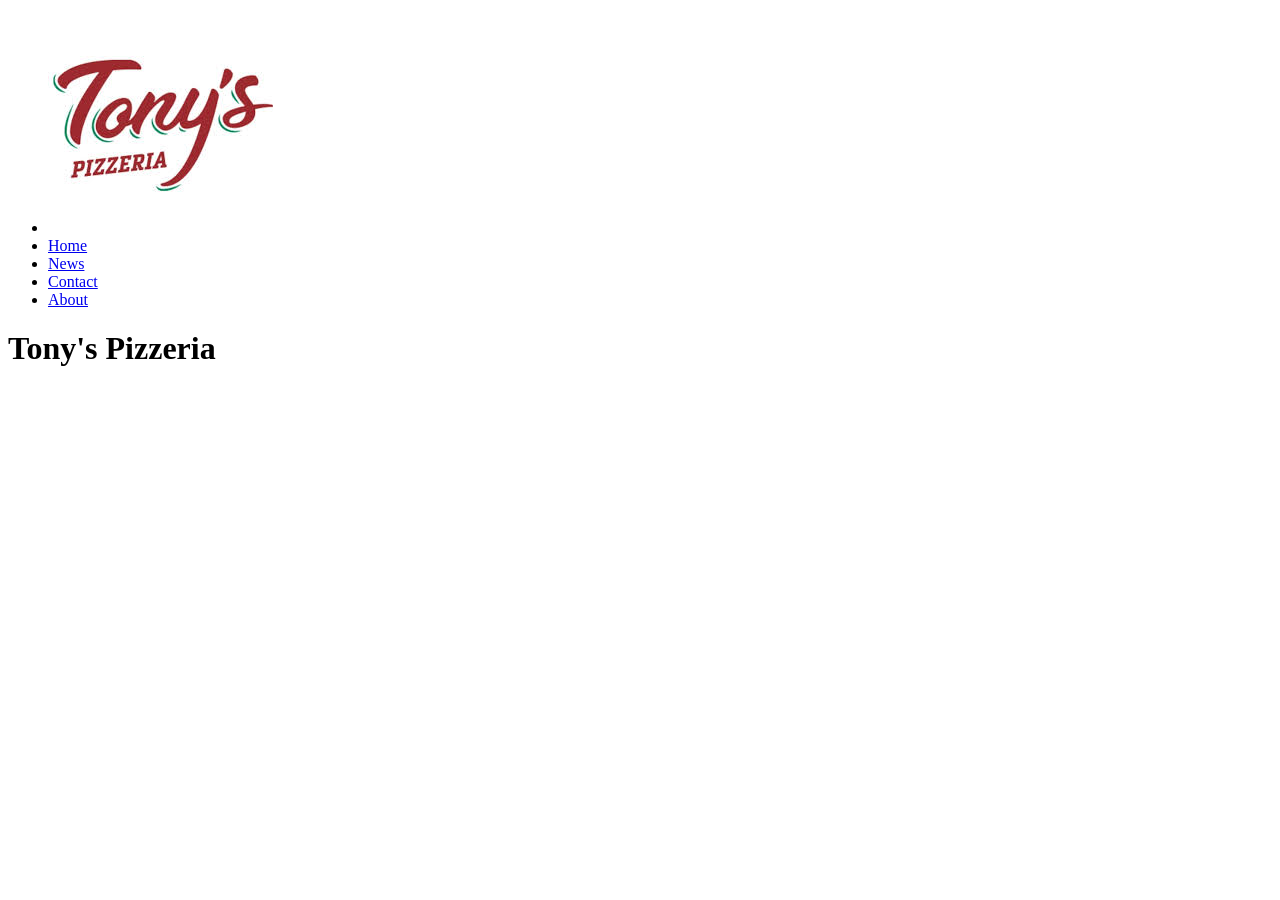
==== Test/about.html @ 1de23fa4 "Finished almost everything, just need to add the location page and gallery page. Also need to add a " ====
<html>
<head>
    <title>Main Page | Tony</title>
    <link href="main.css" rel="stylesheet">
</head>
<body>

<ul>
  <li><a href="index.html"><img src="images/logo.jpg"</a></li>
  <li><a href="default.asp">Home</a></li>
  <li><a href="news.asp">News</a></li>
  <li><a href="contact.asp">Contact</a></li>
  <li><a href="about.asp">About</a></li>
</ul>
<h1>Tony's Pizzeria</h1>
</body>
</html>
---- Test/main.css ----
@import url('https://fonts.googleapis.com/css2?family=Caveat:wght@400..700&display=swap');
@import url('https://fonts.googleapis.com/css2?family=Caveat:wght@400..700&family=Gelasio:ital,wght@0,400..700;1,400..700&display=swap');

.navbar {
  background-color: #1a1a1a;
  display: flex;
  justify-content: space-between;
  align-items: center;
  padding: 16px 32px;
  position: sticky;
  top: 0;
} 

.nav-links {
  display: flex;
  list-style: none;
  gap: 24px;
  align-items: center;
}

.nav-links a {
  color: #fff;
  text-decoration: none;
  font-size: 1rem;
}

.nav-links a:hover {
  color: #e63946;
}

.title {
  color: #e63946; 
  font-size: 28px;
  font-weight: bold;
  text-decoration: none;
  cursor: default;
}

.header-text {
  text-align: center;
}

.main-title {
  font-family: 'Caveat';
  font-size: 64px;
  margin-bottom: 6px
}

.address {
  font-family: 'Georgia';
}
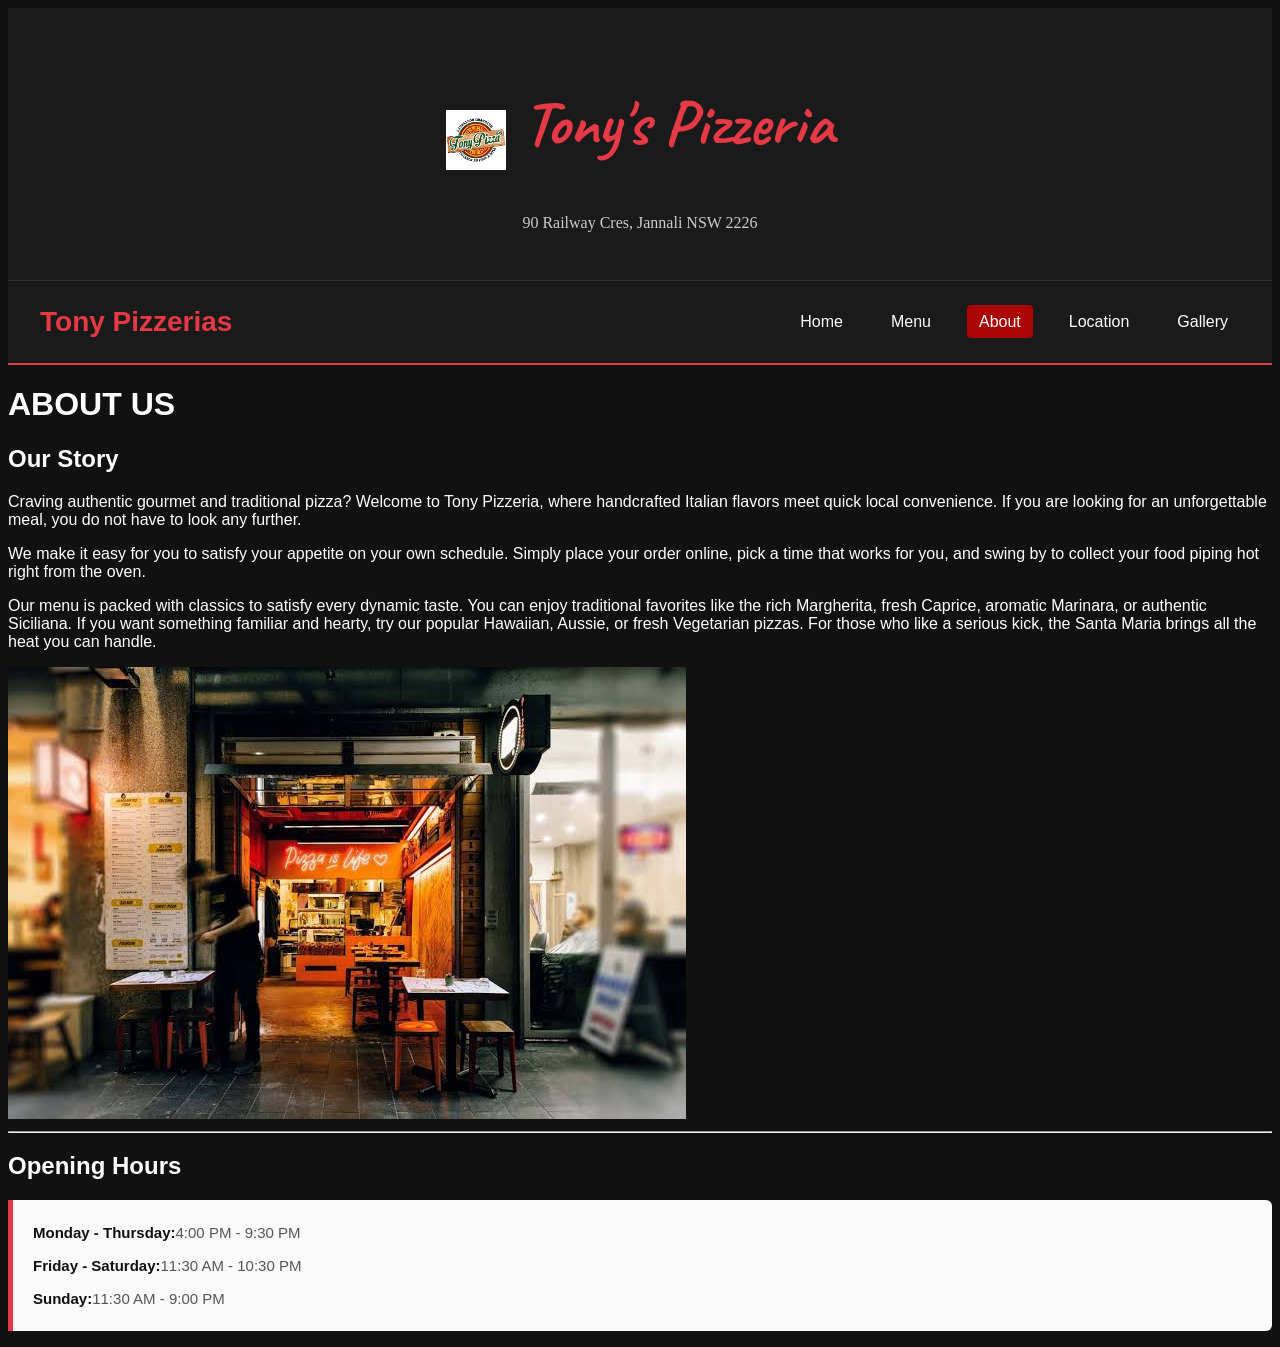
==== commit e6b11820: "Finished almost everything, just need to add the location page and gallery page. Also need to add a " ====
--- a/Test/about.html
+++ b/Test/about.html
@@ -1,17 +1,51 @@
-<html>
+<!DOCTYPE html>
+<html lang="en">
 <head>
-    <title>Main Page | Tony</title>
+    <title>About Us | Tony Pizzeria</title>
     <link href="main.css" rel="stylesheet">
 </head>
 <body>
 
-<ul>
-  <li><a href="index.html"><img src="images/logo.jpg"</a></li>
-  <li><a href="default.asp">Home</a></li>
-  <li><a href="news.asp">News</a></li>
-  <li><a href="contact.asp">Contact</a></li>
-  <li><a href="about.asp">About</a></li>
-</ul>
-<h1>Tony's Pizzeria</h1>
+    <header class="header-text">
+        <img src="images/images.png" alt="Tony's Pizzeria Logo" class="title-logo">
+        <h1 class="main-title">Tony's Pizzeria</h1>
+        <p class="address">90 Railway Cres, Jannali NSW 2226</p>
+    </header>
+
+    <nav class="navbar">
+        <span class="title">Tony Pizzerias</span>
+        <ul class="nav-links">
+            <li><a href="index.html">Home</a></li>
+            <li><a href="menu.html">Menu</a></li>
+            <li><a href="about.html" class="active">About</a></li>
+            <li><a href="location.html">Location</a></li>
+            <li><a href="gallery.html">Gallery</a></li>
+        </ul>
+    </nav>
+
+    <main class="about-container">
+        <h1 class="about-title">ABOUT US</h1>
+
+        <div class="about-box">
+            <h2>Our Story</h2>
+            <p>Craving authentic gourmet and traditional pizza? Welcome to Tony Pizzeria, where handcrafted Italian flavors meet quick local convenience. If you are looking for an unforgettable meal, you do not have to look any further.</p>
+            
+            <p>We make it easy for you to satisfy your appetite on your own schedule. Simply place your order online, pick a time that works for you, and swing by to collect your food piping hot right from the oven.</p>
+            
+            <p>Our menu is packed with classics to satisfy every dynamic taste. You can enjoy traditional favorites like the rich Margherita, fresh Caprice, aromatic Marinara, or authentic Siciliana. If you want something familiar and hearty, try our popular Hawaiian, Aussie, or fresh Vegetarian pizzas. For those who like a serious kick, the Santa Maria brings all the heat you can handle.</p>
+
+            <img src="images/logo3.jpg" alt="Inside the restaurant" class="about-img">
+
+            <hr>
+
+            <h2>Opening Hours</h2>
+            <ul class="hours-list">
+                <li><span>Monday - Thursday:</span> 4:00 PM - 9:30 PM</li>
+                <li><span>Friday - Saturday:</span> 11:30 AM - 10:30 PM</li>
+                <li><span>Sunday:</span> 11:30 AM - 9:00 PM</li>
+            </ul>
+        </div>
+    </main>
+
 </body>
-</html>
+</html>
--- a/Test/main.css
+++ b/Test/main.css
@@ -1,5 +1,42 @@
 @import url('https://fonts.googleapis.com/css2?family=Caveat:wght@400..700&display=swap');
-@import url('https://fonts.googleapis.com/css2?family=Caveat:wght@400..700&family=Gelasio:ital,wght@0,400..700;1,400..700&display=swap');
+@import url('https://fonts.googleapis.com/css2?family=Open+Sans:ital,wght@0,300..800;1,300..800&display=swap');
+
+
+
+body {
+  font-family: Arial, open-sans;
+  background-color: #111111;
+  color: #ffffff;
+}
+
+
+.header-text {
+  text-align: center;
+  padding: 32px 16px;
+  background-color: #1a1a1a;
+  border-bottom: 1px solid #333333;
+  position: relative;
+}
+
+.title-logo {
+  height: 60px;
+  width: auto;
+  vertical-align: middle;
+}
+
+.main-title {
+  font-family: 'Caveat', cursive;
+  font-size: 64px;
+  color: #e63946;
+  display: inline-block;
+  margin-left: 12px;
+}
+
+.address {
+  font-family: 'Georgia', serif;
+  margin-top: 8px;
+  color: #cccccc;
+}
 
 .navbar {
   background-color: #1a1a1a;
@@ -9,6 +46,8 @@
   padding: 16px 32px;
   position: sticky;
   top: 0;
+  z-index: 100;
+  border-bottom: 2px solid #e63946;
 } 
 
 .nav-links {
@@ -19,13 +58,20 @@
 }
 
 .nav-links a {
-  color: #fff;
+  color: #ffffff;
   text-decoration: none;
-  font-size: 1rem;
+  font-size: 16px;
+  padding: 8px 12px;
+  border-radius: 4px;
 }
 
 .nav-links a:hover {
   color: #e63946;
+}
+
+.nav-links a.active {
+  background-color: #aa0404; 
+  color: #ffffff;             
 }
 
 .title {
@@ -33,19 +79,59 @@
   font-size: 28px;
   font-weight: bold;
   text-decoration: none;
-  cursor: default;
 }
 
-.header-text {
-  text-align: center;
+.hours-list {
+  list-style: none;
+  padding: 16px 20px;
+  margin-top: 15px;
+  background-color: #fafafa;
+  border-left: 5px solid #e63946;
+  border-radius: 0 6px 6px 0;
 }
 
-.main-title {
-  font-family: 'Caveat';
-  font-size: 64px;
-  margin-bottom: 6px
+.hours-list li {
+  display: flex;
+  padding: 8px 0;
+  font-size: 15px;
+  color: #555555;
 }
 
-.address {
-  font-family: 'Georgia';
+.hours-list li span {
+  font-weight: bold;
+  color: #111111;
+}
+
+.gallery-grid {
+    display: grid;
+    grid-template-columns: repeat(3, 1fr);
+    max-width: 800px;
+    margin: 40px auto;
+    padding: 0 20px;
+}
+
+.gallery-grid img {
+    width: 100%;
+    aspect-ratio: 1 / 1;
+    object-fit: cover;
+}
+
+.location{
+  max-width: 850px;
+  margin: 0 auto;
+}
+
+.photo-row {
+  display: flex;
+  gap: 20px;
+  max-width: 1000px;
+  margin: 30px auto;
+  padding: 0 20px;
+}
+
+.photo-row img {
+  flex: 1;
+  width: 100%;
+  height: 200px;
+  object-fit: cover;
 }
